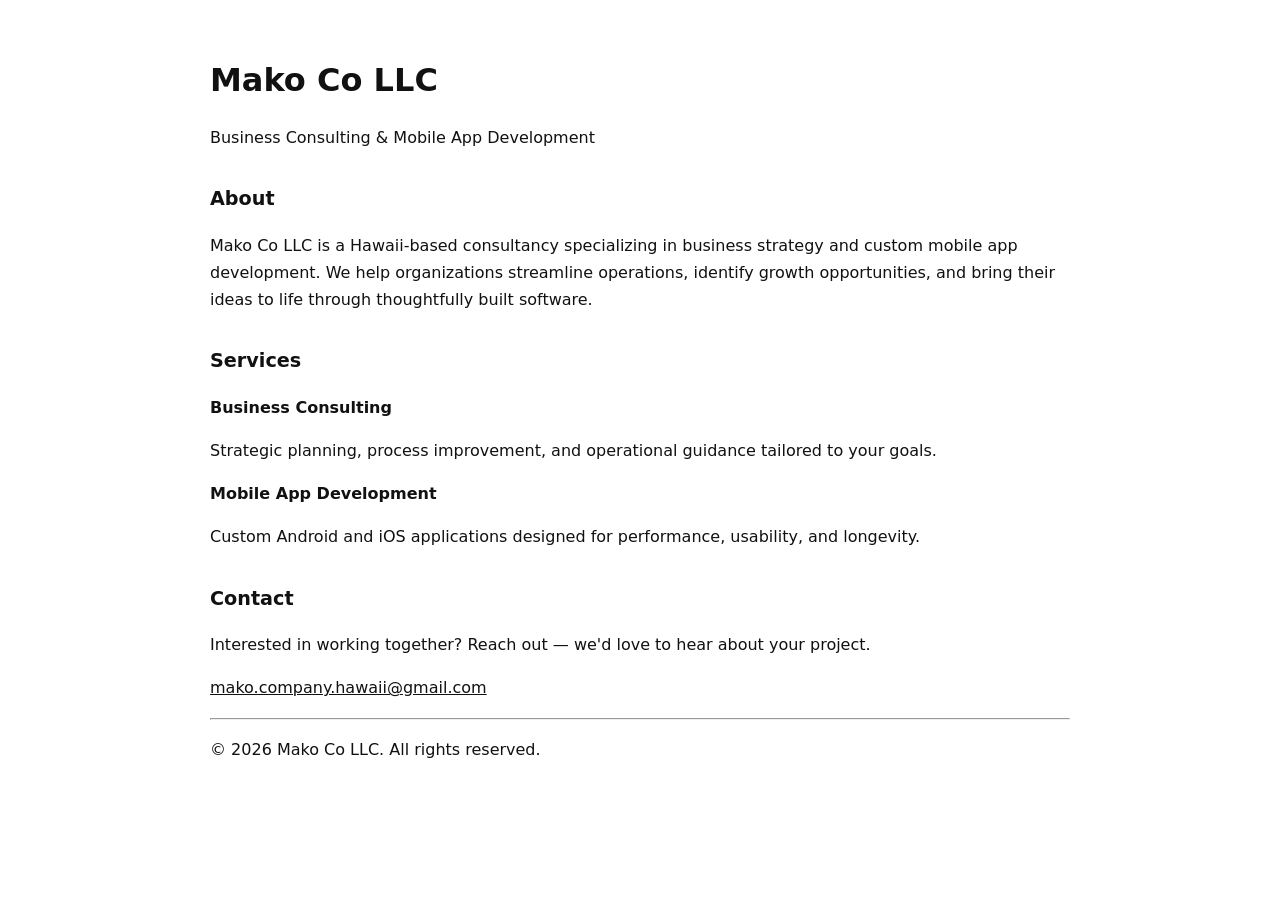
==== index.html @ d728d527 "Strip to bare white page, same content" ====
<!DOCTYPE html>
<html lang="en">
<head>
  <meta charset="UTF-8" />
  <meta name="viewport" content="width=device-width, initial-scale=1.0" />
  <title>Mako Co LLC</title>
  <link rel="stylesheet" href="style.css" />
</head>
<body>

  <h1>Mako Co LLC</h1>
  <p>Business Consulting &amp; Mobile App Development</p>

  <h2>About</h2>
  <p>
    Mako Co LLC is a Hawaii-based consultancy specializing in business strategy
    and custom mobile app development. We help organizations streamline operations,
    identify growth opportunities, and bring their ideas to life through
    thoughtfully built software.
  </p>

  <h2>Services</h2>

  <h3>Business Consulting</h3>
  <p>Strategic planning, process improvement, and operational guidance tailored to your goals.</p>

  <h3>Mobile App Development</h3>
  <p>Custom Android and iOS applications designed for performance, usability, and longevity.</p>

  <h2>Contact</h2>
  <p>Interested in working together? Reach out — we'd love to hear about your project.</p>
  <p><a href="mailto:mako.company.hawaii@gmail.com">mako.company.hawaii@gmail.com</a></p>

  <hr />
  <p>&copy; 2026 Mako Co LLC. All rights reserved.</p>

</body>
</html>
---- style.css ----
body {
  font-family: "Segoe UI", system-ui, sans-serif;
  max-width: 860px;
  margin: 0 auto;
  padding: 2rem;
  color: #111;
  background: #fff;
  line-height: 1.7;
}

h1 { font-size: 2rem; margin-bottom: 0.25rem; }
h2 { font-size: 1.2rem; margin: 2rem 0 0.5rem; }
h3 { font-size: 1rem; margin-bottom: 0.25rem; }
p  { margin-bottom: 1rem; }

a { color: #111; }
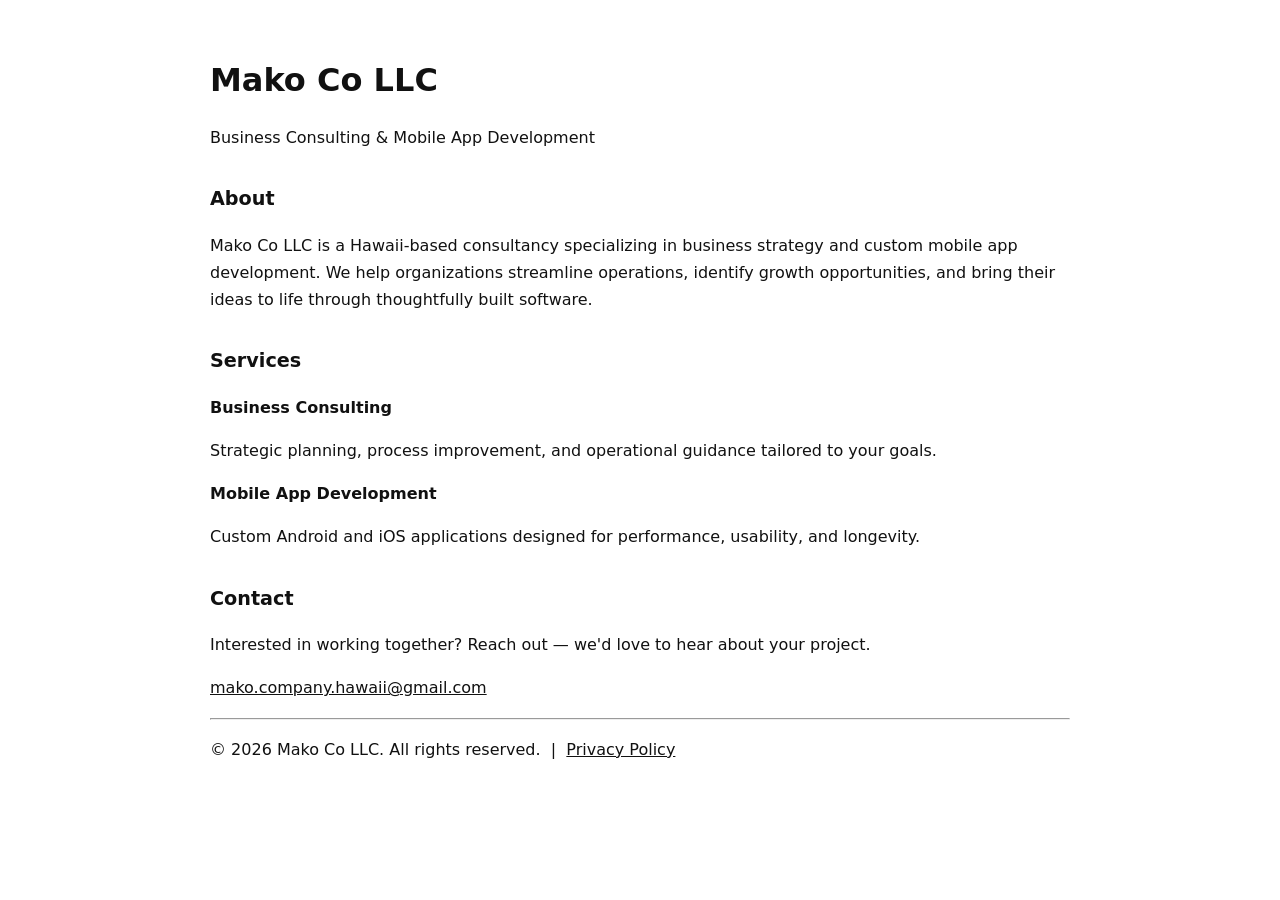
==== commit 25afa95c: "Add privacy policy link to footer" ====
--- a/index.html
+++ b/index.html
@@ -4,6 +4,7 @@
   <meta charset="UTF-8" />
   <meta name="viewport" content="width=device-width, initial-scale=1.0" />
   <title>Mako Co LLC</title>
+  <meta name="google-site-verification" content="34Hlljbs2UOxqQcXklum21Nn7k7udKo1VeGLZvDhjIw" />
   <link rel="stylesheet" href="style.css" />
 </head>
 <body>
@@ -32,7 +33,7 @@
   <p><a href="mailto:mako.company.hawaii@gmail.com">mako.company.hawaii@gmail.com</a></p>
 
   <hr />
-  <p>&copy; 2026 Mako Co LLC. All rights reserved.</p>
+  <p>&copy; 2026 Mako Co LLC. All rights reserved. &nbsp;|&nbsp; <a href="privacy-policy.html">Privacy Policy</a></p>
 
 </body>
 </html>
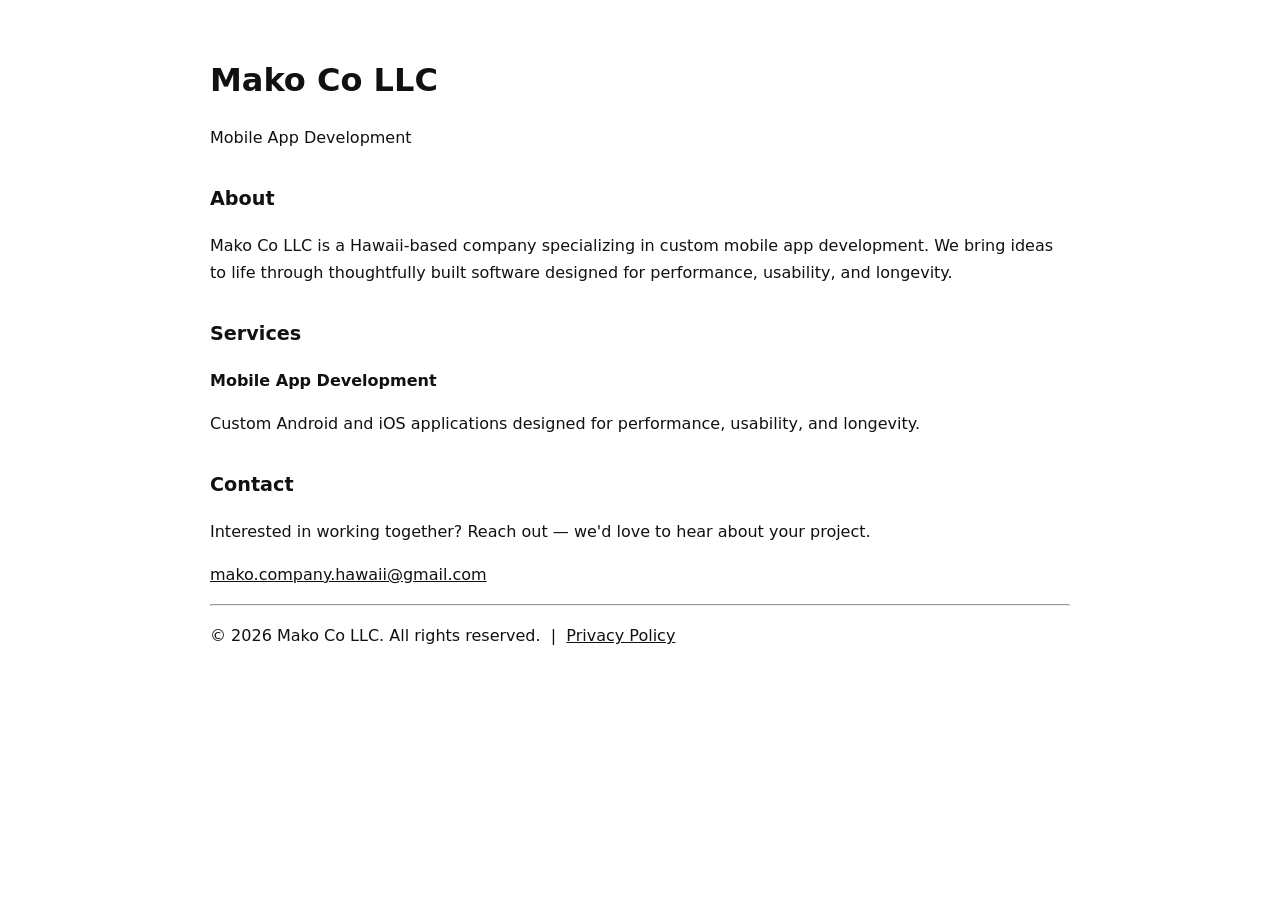
==== commit 43d1db22: "Remove business consulting mentions Co-Authored-By: Claude Sonnet 4.6 <noreply@anthropic.com>" ====
--- a/index.html
+++ b/index.html
@@ -10,20 +10,16 @@
 <body>
 
   <h1>Mako Co LLC</h1>
-  <p>Business Consulting &amp; Mobile App Development</p>
+  <p>Mobile App Development</p>
 
   <h2>About</h2>
   <p>
-    Mako Co LLC is a Hawaii-based consultancy specializing in business strategy
-    and custom mobile app development. We help organizations streamline operations,
-    identify growth opportunities, and bring their ideas to life through
-    thoughtfully built software.
+    Mako Co LLC is a Hawaii-based company specializing in custom mobile app development.
+    We bring ideas to life through thoughtfully built software designed for performance,
+    usability, and longevity.
   </p>
 
   <h2>Services</h2>
-
-  <h3>Business Consulting</h3>
-  <p>Strategic planning, process improvement, and operational guidance tailored to your goals.</p>
 
   <h3>Mobile App Development</h3>
   <p>Custom Android and iOS applications designed for performance, usability, and longevity.</p>
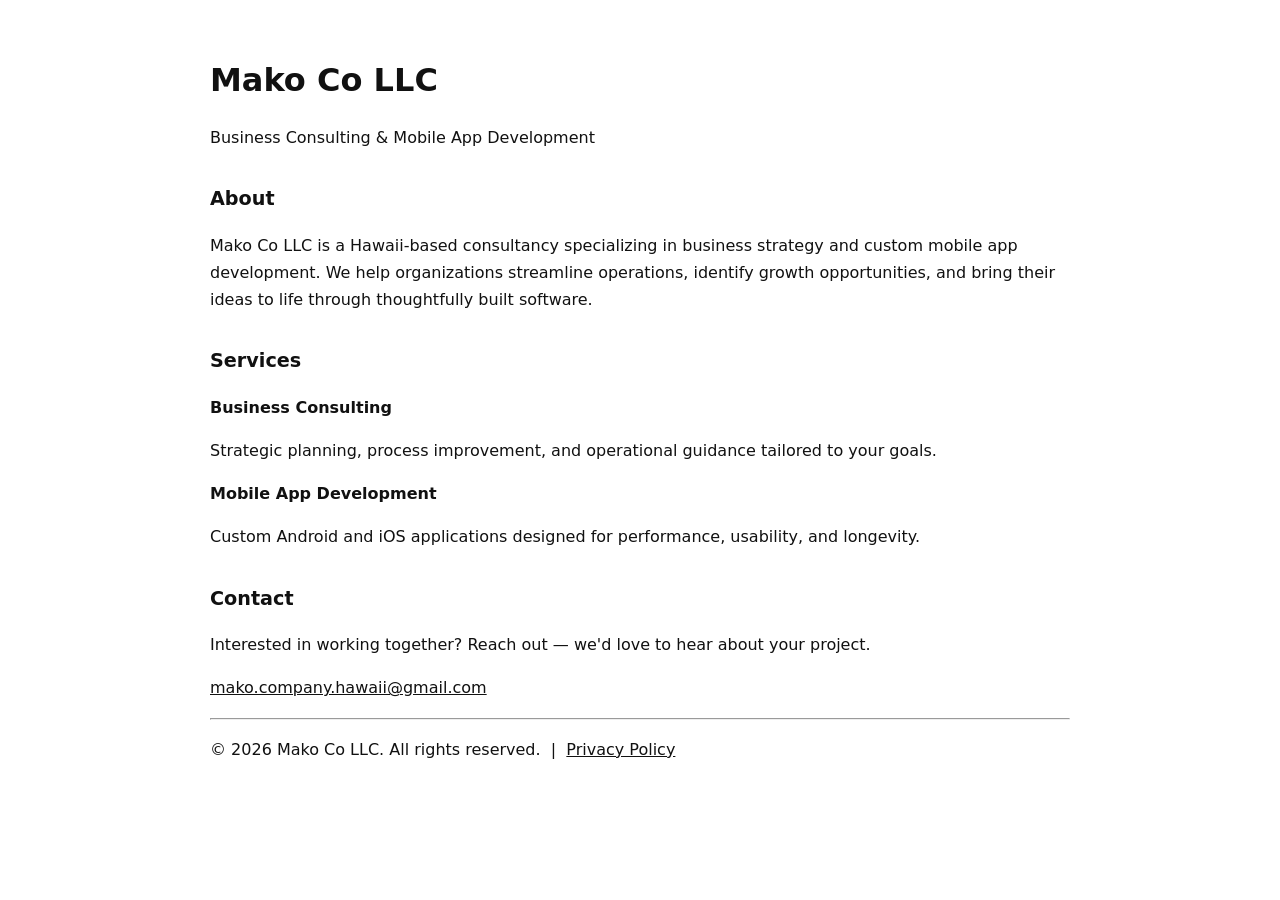
==== commit 4ce0283c: "Restore business consulting content Co-Authored-By: Claude Sonnet 4.6 <noreply@anthropic.com>" ====
--- a/index.html
+++ b/index.html
@@ -10,16 +10,20 @@
 <body>
 
   <h1>Mako Co LLC</h1>
-  <p>Mobile App Development</p>
+  <p>Business Consulting &amp; Mobile App Development</p>
 
   <h2>About</h2>
   <p>
-    Mako Co LLC is a Hawaii-based company specializing in custom mobile app development.
-    We bring ideas to life through thoughtfully built software designed for performance,
-    usability, and longevity.
+    Mako Co LLC is a Hawaii-based consultancy specializing in business strategy
+    and custom mobile app development. We help organizations streamline operations,
+    identify growth opportunities, and bring their ideas to life through
+    thoughtfully built software.
   </p>
 
   <h2>Services</h2>
+
+  <h3>Business Consulting</h3>
+  <p>Strategic planning, process improvement, and operational guidance tailored to your goals.</p>
 
   <h3>Mobile App Development</h3>
   <p>Custom Android and iOS applications designed for performance, usability, and longevity.</p>
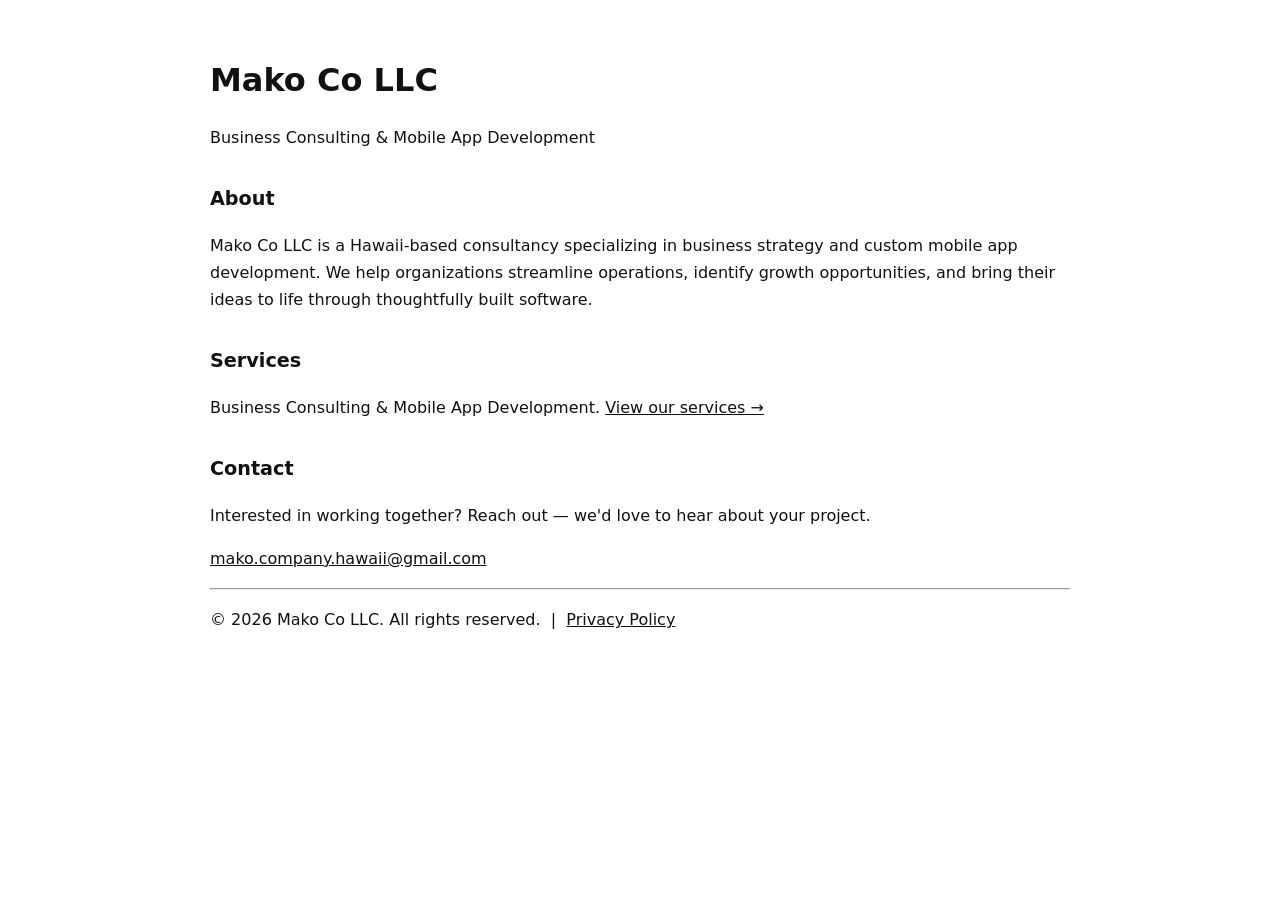
==== commit bd57891b: "Move Services section to its own page Co-Authored-By: Claude Sonnet 4.6 <noreply@anthropic.com>" ====
--- a/index.html
+++ b/index.html
@@ -21,12 +21,7 @@
   </p>
 
   <h2>Services</h2>
-
-  <h3>Business Consulting</h3>
-  <p>Strategic planning, process improvement, and operational guidance tailored to your goals.</p>
-
-  <h3>Mobile App Development</h3>
-  <p>Custom Android and iOS applications designed for performance, usability, and longevity.</p>
+  <p>Business Consulting &amp; Mobile App Development. <a href="services.html">View our services &rarr;</a></p>
 
   <h2>Contact</h2>
   <p>Interested in working together? Reach out — we'd love to hear about your project.</p>
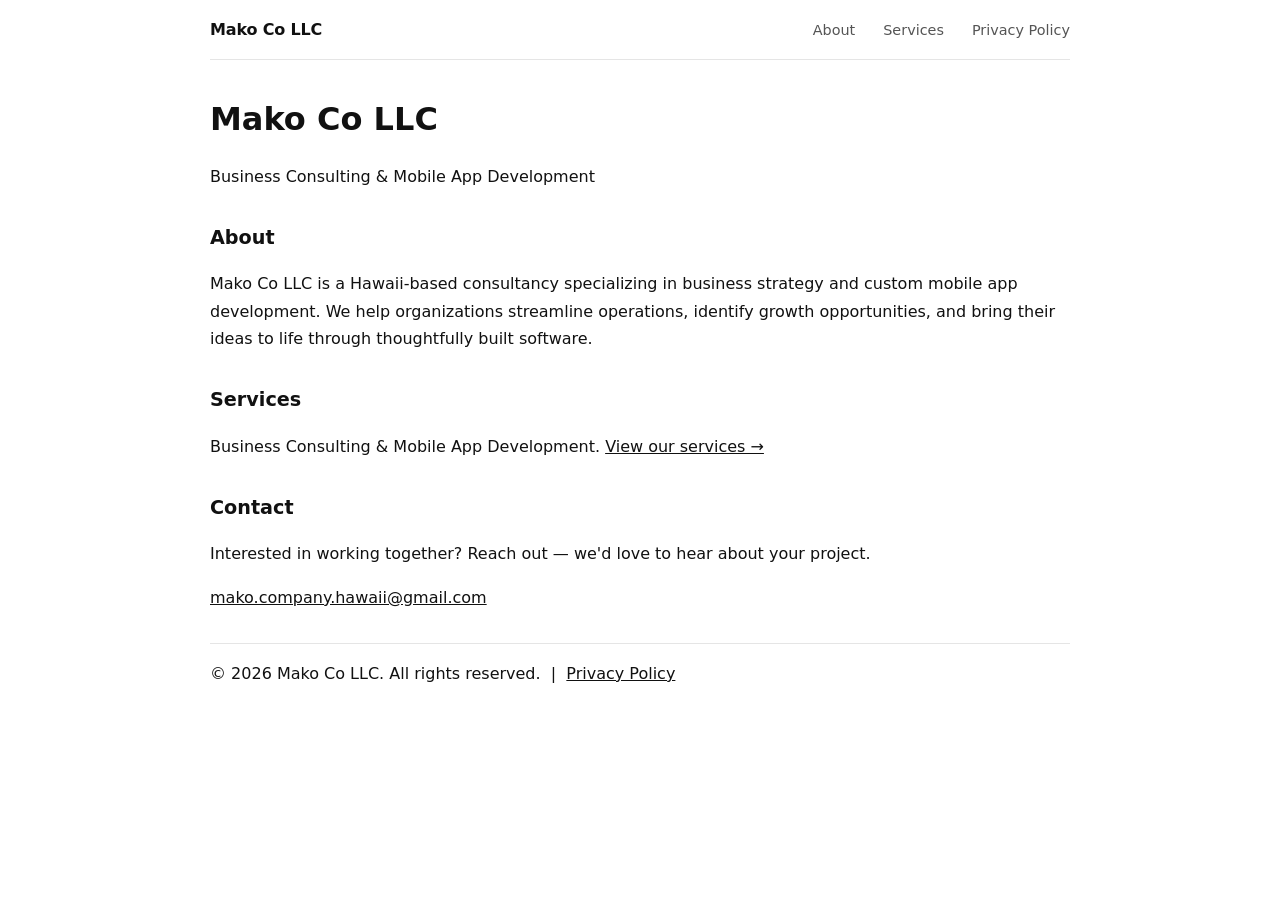
==== commit 5af5aa28: "Add sticky nav bar and modern CSS polish Co-Authored-By: Claude Sonnet 4.6 <noreply@anthropic.com>" ====
--- a/index.html
+++ b/index.html
@@ -9,10 +9,19 @@
 </head>
 <body>
 
+  <nav>
+    <a class="nav-brand" href="index.html">Mako Co LLC</a>
+    <ul>
+      <li><a href="index.html#about">About</a></li>
+      <li><a href="services.html">Services</a></li>
+      <li><a href="privacy-policy.html">Privacy Policy</a></li>
+    </ul>
+  </nav>
+
   <h1>Mako Co LLC</h1>
   <p>Business Consulting &amp; Mobile App Development</p>
 
-  <h2>About</h2>
+  <h2 id="about">About</h2>
   <p>
     Mako Co LLC is a Hawaii-based consultancy specializing in business strategy
     and custom mobile app development. We help organizations streamline operations,
--- a/style.css
+++ b/style.css
@@ -1,12 +1,58 @@
+html { scroll-behavior: smooth; }
+
 body {
   font-family: "Segoe UI", system-ui, sans-serif;
   max-width: 860px;
   margin: 0 auto;
-  padding: 2rem;
+  padding: 0 2rem 2rem;
   color: #111;
   background: #fff;
   line-height: 1.7;
+  animation: fadeIn 0.4s ease;
 }
+
+@keyframes fadeIn {
+  from { opacity: 0; transform: translateY(10px); }
+  to   { opacity: 1; transform: translateY(0); }
+}
+
+nav {
+  display: flex;
+  align-items: center;
+  justify-content: space-between;
+  padding: 1rem 0;
+  border-bottom: 1px solid #e5e5e5;
+  margin-bottom: 2rem;
+  position: sticky;
+  top: 0;
+  background: #fff;
+  z-index: 100;
+}
+
+.nav-brand {
+  font-weight: 600;
+  font-size: 1rem;
+  text-decoration: none;
+  color: #111;
+  letter-spacing: -0.01em;
+}
+
+nav ul {
+  list-style: none;
+  margin: 0;
+  padding: 0;
+  display: flex;
+  gap: 1.75rem;
+}
+
+nav ul a {
+  font-size: 0.9rem;
+  text-decoration: none;
+  color: #555;
+  transition: color 0.2s;
+}
+
+nav ul a:hover { color: #111; }
 
 h1 { font-size: 2rem; margin-bottom: 0.25rem; }
 h2 { font-size: 1.2rem; margin: 2rem 0 0.5rem; }
@@ -14,3 +60,5 @@
 p  { margin-bottom: 1rem; }
 
 a { color: #111; }
+
+hr { border: none; border-top: 1px solid #e5e5e5; margin: 2rem 0 1rem; }
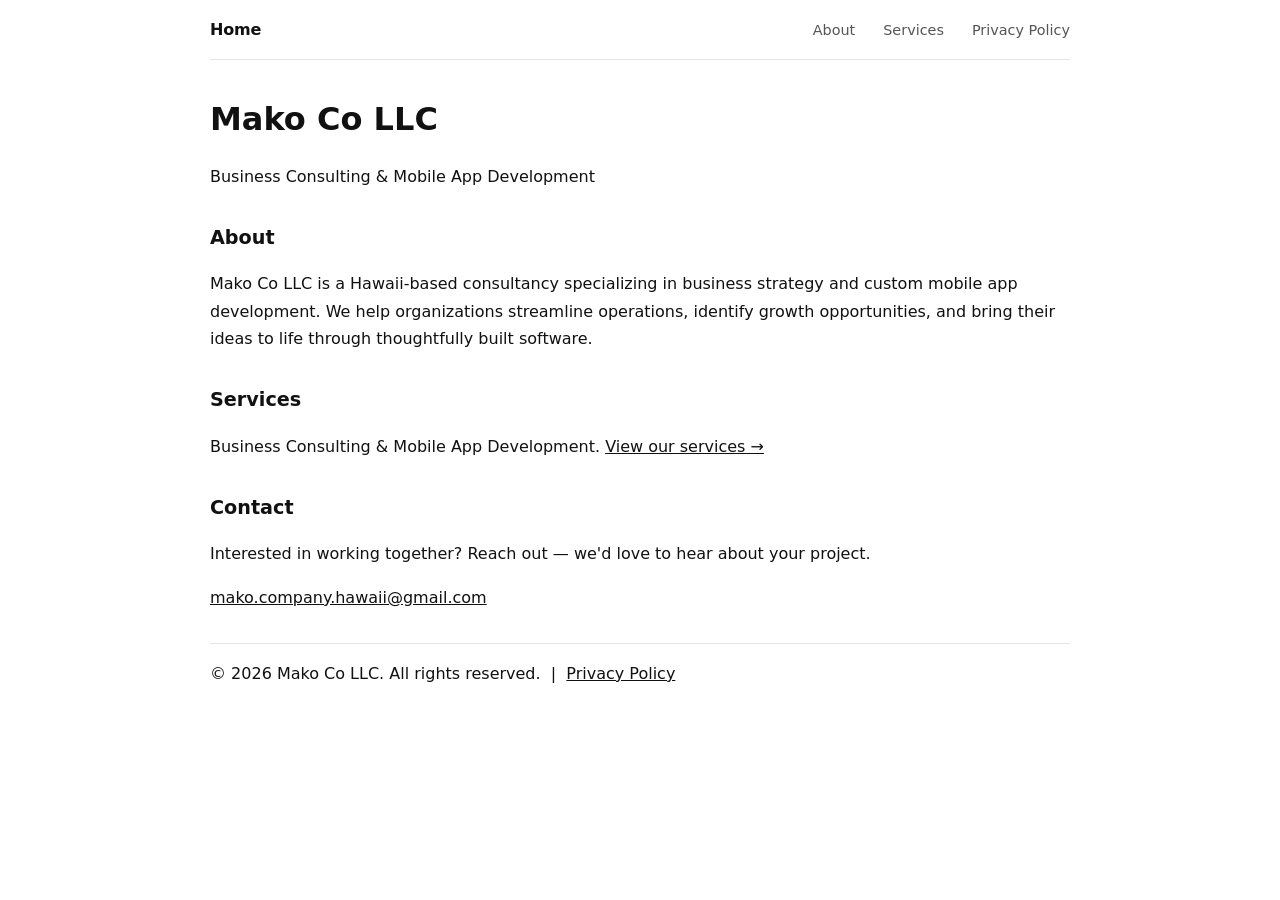
==== commit 8929e65f: "Rename nav brand from Mako Co LLC to Home Co-Authored-By: Claude Sonnet 4.6 <noreply@anthropic.com>" ====
--- a/index.html
+++ b/index.html
@@ -10,7 +10,7 @@
 <body>
 
   <nav>
-    <a class="nav-brand" href="index.html">Mako Co LLC</a>
+    <a class="nav-brand" href="index.html">Home</a>
     <ul>
       <li><a href="index.html#about">About</a></li>
       <li><a href="services.html">Services</a></li>
